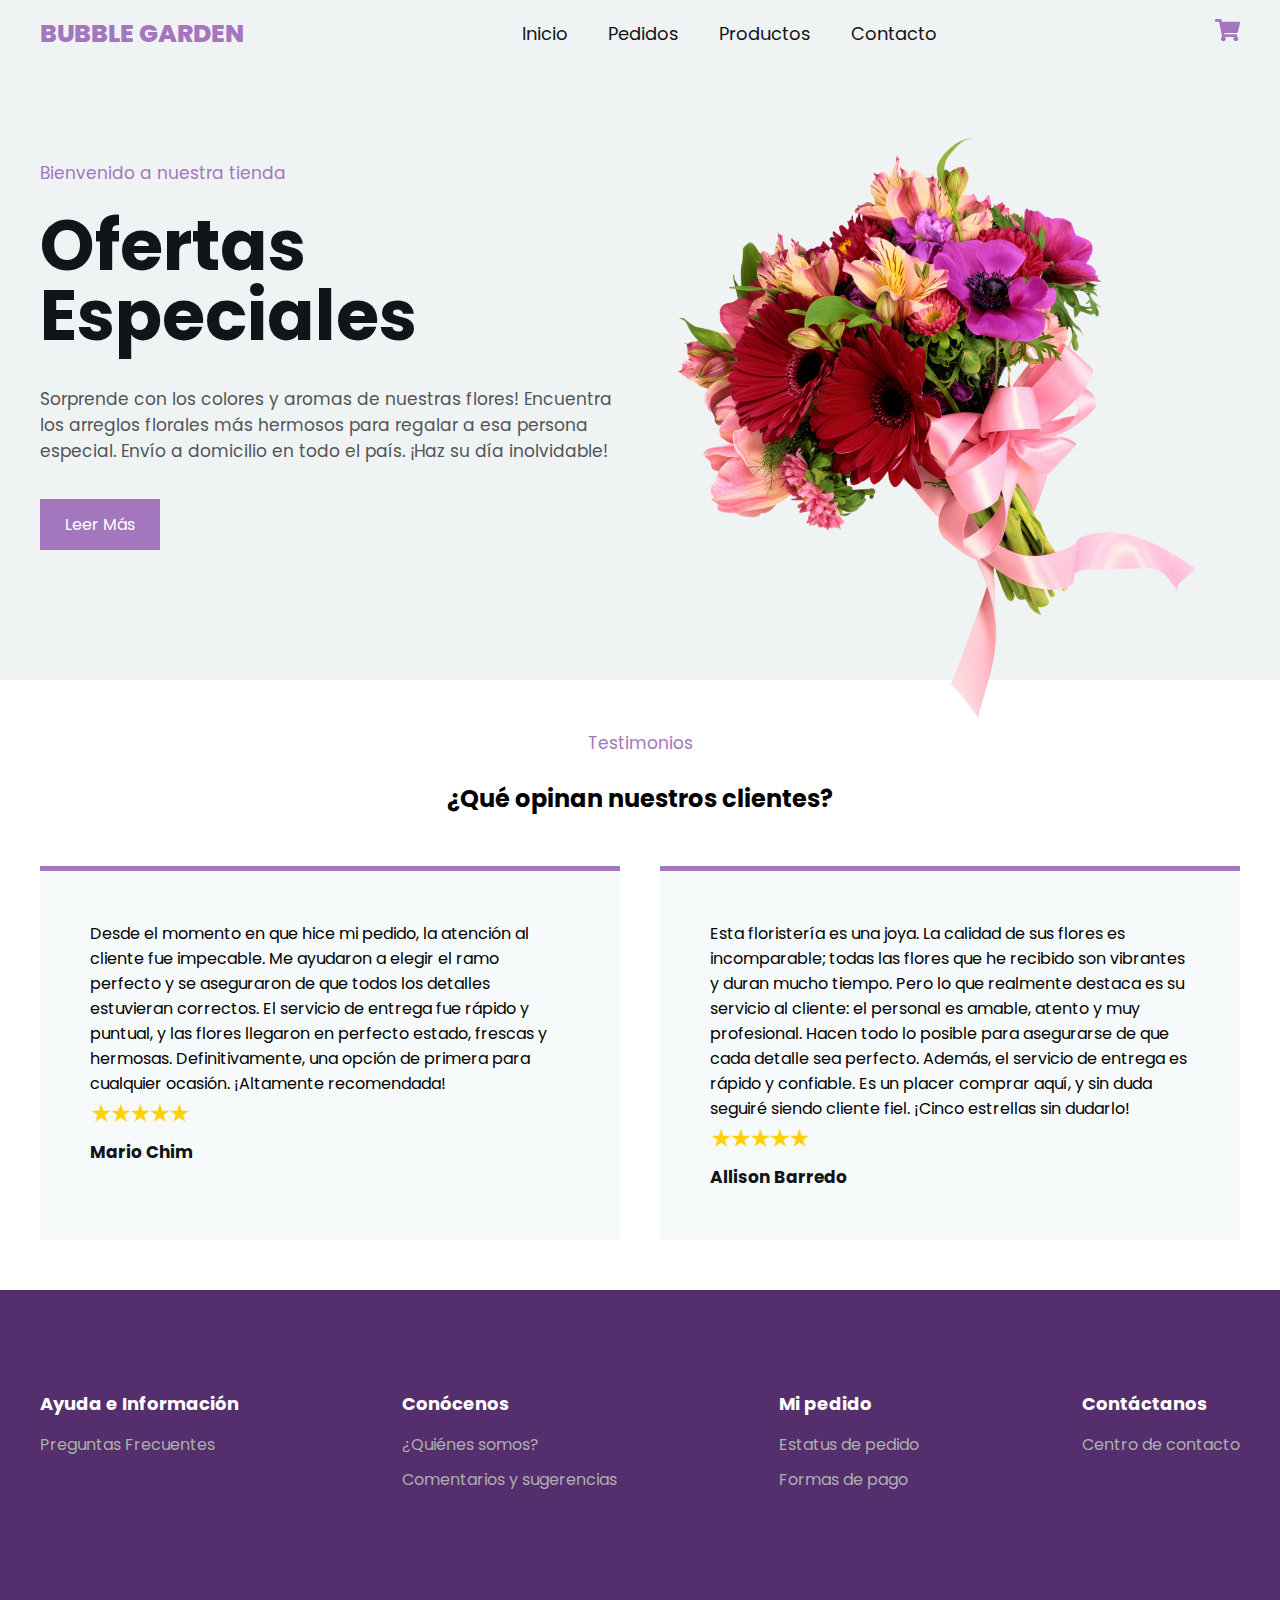
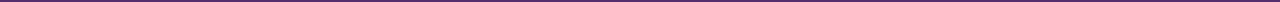
==== index.html @ bad5be2a "Add files via upload" ====
<!DOCTYPE html>
<html lang="en">
<head>
    <meta charset="UTF-8">
    <meta name="viewport" content="width=device-width, initial-scale=1.0">
    <title>Document</title>
    <link rel="stylesheet" href="style.css">
</head>
<body>

    <header class="header">
        <div class="menu container">
            <a href="#" class="logo">bubble garden</a>
            <input type="checkbox" id="menu" />
            <label for="menu">
                <img src="Imágenes/menu.png" class="menu-icono" alt="menu">
            </label>
            <nav class="navbar">
                <ul>
                    <li><a href="#">Inicio</a></li>
                    <li><a href="paginas/Estatus.html">Pedidos</a></li>
                    <li><a href="paginas/Flores.html">Productos</a></li>
                    <li><a href="paginas/Contáctanos.html">Contacto</a></li>
                </ul>
            </nav>
            <div>
                <ul>
                    <li class="submenu">
                        <img id="img-carrito" src="Imágenes/Shop.svg" alt="car">
                        <div id="carrito">
                            <table id="lista-carrito">
                                <thead>
                                    <tr>
                                        <th>Imágen</th>
                                        <th>Nombre</th>
                                        <th>Precio</th>
                                    </tr>
                                </thead>
                                <tbody></tbody>
                            </table>
                            <a href="#" id="vaciar-carrito" class="btn-3">Vaciar Carrito</a>
                        </div>
                    </li>
                </ul>
            </div>
        </div>

        <div class="header-content container">
            <div class="header-txt">
                <span>Bienvenido a nuestra tienda</span>
                <h1>Ofertas especiales</h1>
                <p>
                    Sorprende con los colores y aromas de nuestras flores!
                    Encuentra los arreglos florales más hermosos para regalar a esa persona especial.
                    Envío a domicilio en todo el país. ¡Haz su día inolvidable!
                </p>
                <div class="buttons">
                    <a href="#" class="btn-1">Leer más</a>
                </div>
            </div>
            <div class="header-img">
                <img src="Imágenes/head.png" alt="">
            </div>
        </div>

    </header>

    <section class="testimonial container">
        <span>Testimonios</span>
        <h2>¿Qué opinan nuestros clientes?</h2>
        <div class="testimonial-content">
            <div class="testimonial-1">
                <p>
                    Desde el momento en que hice mi pedido, la atención al cliente fue impecable.
                    Me ayudaron a elegir el ramo perfecto y se aseguraron de que todos los detalles
                    estuvieran correctos. El servicio de entrega fue rápido y puntual, y las flores
                    llegaron en perfecto estado, frescas y hermosas. Definitivamente, una opción de
                    primera para cualquier ocasión. ¡Altamente recomendada!
                </p>
                <img src="Imágenes/starts.png" alt="">
                <h4>Mario Chim</h4>
            </div>
            <div class="testimonial-1">
                <p>
                    Esta floristería es una joya. La calidad de sus flores es incomparable;
                    todas las flores que he recibido son vibrantes y duran mucho tiempo.
                    Pero lo que realmente destaca es su servicio al cliente: el personal es amable,
                    atento y muy profesional. Hacen todo lo posible para asegurarse de que cada detalle sea perfecto.
                    Además, el servicio de entrega es rápido y confiable. Es un placer comprar aquí, y sin duda seguiré siendo cliente fiel.
                    ¡Cinco estrellas sin dudarlo!
                </p>
                <img src="Imágenes/starts.png" alt="">
                <h4>Allison Barredo</h4>
            </div>
        </div>
    </section>

    <footer class="footer">
        <div class="footer-content container">
            <div class="link">
                <h3>Ayuda e Información</h3>
                <ul>
                    <li><a href="#"> Preguntas Frecuentes</a></li>
                </ul>
            </div>
            <div class="link">
                <h3>Conócenos</h3>
                <ul>
                    <li><a href="#"> ¿Quiénes somos?</a></li>
                    <li><a href="#"> Comentarios y sugerencias</a></li>
                </ul>
            </div>
            <div class="link">
                <h3>Mi pedido</h3>
                <ul>
                    <li><a href="paginas/Estatus.html"> Estatus de pedido</a></li>
                    <li><a href="#"> Formas de pago</a></li>
                </ul>
            </div>
            <div class="link">
                <h3>Contáctanos</h3>
                <ul>
                    <li><a href="paginas/Contáctanos.html"> Centro de contacto</a></li>
                </ul>
            </div>
        </div>
    </footer>

</body>
</html>
---- style.css ----
@import url('https://fonts.googleapis.com/css2?family=Poppins:ital,wght@0,100;0,200;0,300;0,400;0,500;0,600;0,700;0,800;0,900;1,100;1,200;1,300;1,400;1,500;1,600;1,700;1,800;1,900&display=swap');


* {
    margin: 0;
    padding: 0;
    box-sizing: border-box;
    text-decoration: none;
    list-style: none;
}

body {
    font-family: "Poppins", sans-serif;
}

img {
    max-width: 100%;
}

.container {
    max-width: 1200px;
    margin: 0 auto;
}

.header {
    display: flex;
    align-items: center;
    background-color: #eff3f4;
    padding: 130px 0 0 0;
}

.menu {
    position: absolute;
    top: 0;
    left: 0;
    right: 0;
    display: flex;
    align-items: center;
    justify-content: space-between;
}

.logo {
    font-size: 25px;
    color: #A376BD;
    text-transform: uppercase;
    font-weight: 800;
}

.menu .navbar ul li {
    position: relative;
    float: left;
}

.menu .navbar ul li a {
    font-size: 18px;
    padding: 20px;
    color: #111419;
    display: block;
}
.menu .navbar ul li a:hover {
    color: #A376BD;
}

#menu {
     display: none;
}

.menu-icono {
    width: 25px;
}

.menu label {
     cursor: pointer;
     display: none;
}

.submenu {
    position: relative;
}

.submenu #carrito {
    display: none;
}

.submenu:hover #carrito {
    display: block;
    position: absolute;
    right: 0;
    backdrop-filter: blur(10px);
    top: 100%;
    z-index: 1;
    background-color: #4e4b5076;
    padding: 20px;
    min-width: 400px;
}

table {
    width: 100%;
}
th, td {
    color: #ffffff;
}

.borrar {
    background-color: #A376BD;
    border-radius: 50%;
    padding: 5px 10px;
    color: #ffffff;
    font-weight: 800;
    cursor: pointer;
}

.header-content {
    display: flex;
    justify-content: space-between;
    align-items: center;
}

.header-txt {
    flex-basis: 50%;
    margin-right: 25px;
}

span {
    color: #A376BD;
    font-size: 17px;
    font-weight: 600px;
    display: block;
    margin-bottom: 25px;
}

.header-txt h1 {
    font-size: 70px;
    text-transform: capitalize;
    line-height: 1;
    color: #111419;
    margin-bottom: 35px;
}

.header-txt p {
    font-size: 17px;
    color: #515557;
    margin-bottom: 35px;
}

.butons {
    display: flex;
}
.btn-1 {
    display: inline-block;
    padding:  13px 25px;
    background-color: #A376BD;
    margin-right: 20px;
    color: #ffffff;
    text-transform: capitalize;
    margin-bottom: 100px;
}

.header-img {
    flex-basis: 50%;
    text-align: center;
}

.header-img {
    height: 550px;
}

.h2 {
    font-size: 40px;
    color: #111419;
}

.box-container {
    margin-top: 55px;
    display: grid;
    grid-template-columns: repeat(auto-fit, minmax(250px, 1fr));
    gap: 20px;
}

.box {
    border-top: 2px solid #A376BD;
    padding: 20px;
    border-radius: 15px;
    box-shadow: 0 5px 10px rgba(0, 0, 0, 0.2);
    background-color: #f6fafb;
    display: none;
}

.box:nth-child(1),
.box:nth-child(2),
.box:nth-child(3),
.box:nth-child(4),
.box:nth-child(5),
.box:nth-child(6),
.box:nth-child(7),
.box:nth-child(8) {
    display: inline-block;
}

.box img {
    height: 200px;
}

.product-txt h3 {
    font-size: 20px;
    color: #111419;
    margin-bottom: 10px;
}

.product-txt p {
    margin-bottom: 25px;
    color: #515557;
}

.precio {
    font-size: 17px;
    font-weight: 700;
    color: #64188F !important;
}

.btn-2, .btn-3 {
    background-color: #A376BD;
    margin-top: 50px;
    display: inline-block;
    padding: 11px 35px;
    border-radius: 25px;
    color: #ffffff;
    font-size: 16px;
    cursor: pointer;
    box-shadow: 0 5px 10px rgba(0, 0, 0, 0.2);
}

.btn-1:hover, .btn-2:hover, .btn-3:hover {
    background-color: #552E6E;  
}

.btn-3 {
    margin: 0;
    padding: 8px 25px;
    border-radius: 5px;
}

.testimonial {
    padding: 50px 0;
    text-align: center;
}

.testimonial-content {
    display: flex;
    justify-content: space-between;
    margin-top: 50px;
}

.testimonial-1 {
    flex-basis: calc(50% - 20px);
    padding: 50px;
    text-align: left;
    background-color: #f6fafb;
    border-top: 5px solid #A376BD;
}

.testimonial-1 img {
    width: 100px;
}

.testimonial-1 h4 {
    font-size: 17px;
    color: #111419;
}

.footer {
    background-color: #552E6E;
    padding: 100px 0;
}

.footer-content {
    display: flex;
    justify-content: space-between;
}

.link h3 {
    color: #ffffff;
    font-size: 18px;
    margin-bottom: 15px;
}

.link a {
    color: #aeafaf;
    display: block;
    margin-bottom: 10px;
}

.link a:hover {
    color: #A376BD;
}

@media (max-width:991px) {
    
    .menu {
        padding: 20px;
    }

    .menu label {
        display: initial;
    }

    .menu .navbar {
        position: absolute;
        top: 100%;
        left: 0;
        right: 0;
        background-color: #64188F;
        display: none;
    }

    .menu .navbar ul li {
        width: 100%;
    }

    #menu:checked ~ .navbar {
        display: initial;
    }

    .logo {
        display: none;
    }
    .menu .navbar ul li a:hover {
        color: #ffffff;
    }

    .submenu:hover #carrito {
        width: 100%;
    }

    .header {
        padding: 50px 0 0 0;
    }

    .header-content {
        padding: 30px;
        flex-direction: column;
        text-align: center;
    }

    .header-txt {
        margin-right: 0;
    }

    .butons {
        justify-content: center;
    }

    .btn-1 {
        margin-bottom: 0;
    }

    .header-img {
        display: none;
    }

    .testimonial {
        padding: 30px;
    }

    .testimonial-content {
        margin-top: 20px;
        flex-direction: column;
    }

    .testimonial-1 {
        padding: 25px;
        margin-bottom: 25px;
    }

    .footer {
        padding: 30px;
    }

    .footer-content {
        flex-direction: column;
        text-align: center;
    }
}
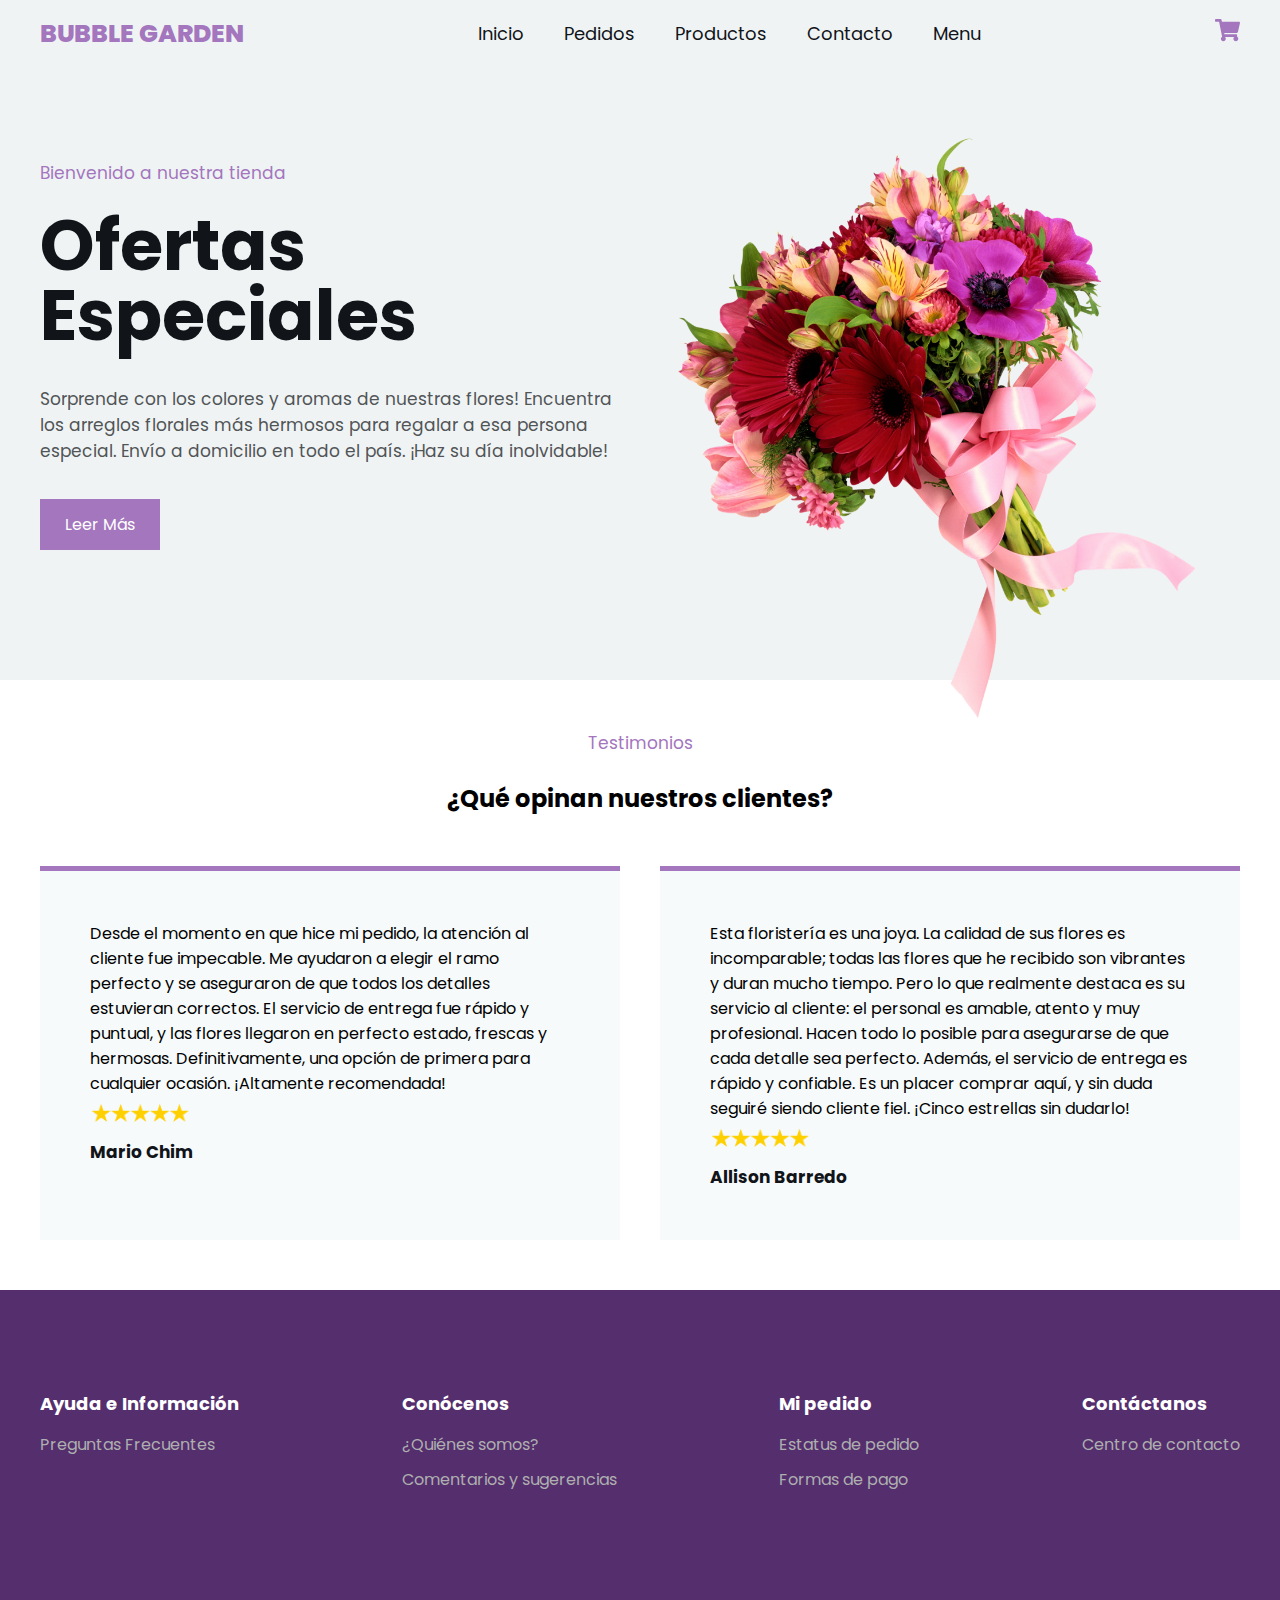
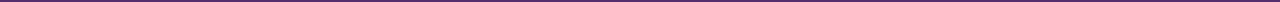
==== commit dd6e4a74: "Update index.html" ====
--- a/index.html
+++ b/index.html
@@ -21,6 +21,7 @@
                     <li><a href="paginas/Estatus.html">Pedidos</a></li>
                     <li><a href="paginas/Flores.html">Productos</a></li>
                     <li><a href="paginas/Contáctanos.html">Contacto</a></li>
+                    <li><a href="https://abigailbarredo.github.io/Men-/">Menu</a></li>
                 </ul>
             </nav>
             <div>
@@ -127,4 +128,4 @@
     </footer>
 
 </body>
-</html>+</html>
